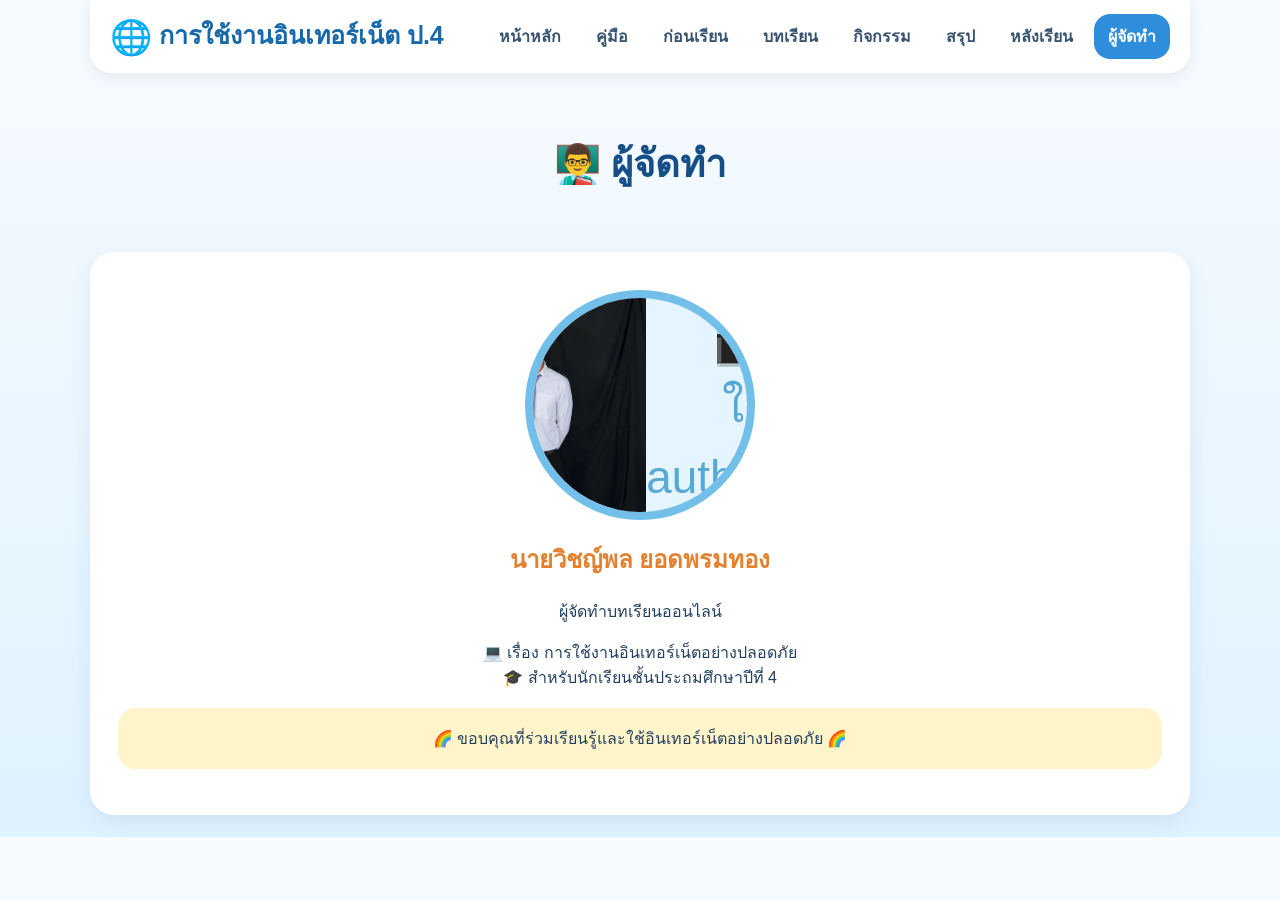
==== author.html @ 115ac47d "Add files via upload" ====
<!DOCTYPE html>
<html lang="th"><head><meta charset="UTF-8"><meta name="viewport" content="width=device-width,initial-scale=1.0">
<title>ผู้จัดทำ</title><link rel="stylesheet" href="style.css"></head><body><div class="container">
<header><div class="brand"><span>🌐</span> การใช้งานอินเทอร์เน็ต ป.4</div><nav>
<a href="index.html">หน้าหลัก</a><a href="guide.html">คู่มือ</a><a href="pretest.html">ก่อนเรียน</a><a href="lesson.html">บทเรียน</a><a href="activity.html">กิจกรรม</a><a href="summary.html">สรุป</a><a href="posttest.html">หลังเรียน</a><a class="active" href="author.html">ผู้จัดทำ</a></nav></header>
<div class="page-title"><h1>👨‍🏫 ผู้จัดทำ</h1></div>
<div class="card author"><div class="photo"><img src="author.jpg" alt="รูปผู้จัดทำ" onerror="this.style.display='none';document.getElementById('ph').style.display='block'"><div id="ph" class="placeholder">📷<br><small>ใส่ author.jpg</small></div></div>
<h2>นายวิชญ์พล ยอดพรมทอง</h2><p>ผู้จัดทำบทเรียนออนไลน์</p><p>💻 เรื่อง การใช้งานอินเทอร์เน็ตอย่างปลอดภัย<br>🎓 สำหรับนักเรียนชั้นประถมศึกษาปีที่ 4</p>
<div class="callout">🌈 ขอบคุณที่ร่วมเรียนรู้และใช้อินเทอร์เน็ตอย่างปลอดภัย 🌈</div></div>
</div></body></html>
---- style.css ----
*{box-sizing:border-box}
body{
 margin:0;font-family:"Trebuchet MS","Tahoma",sans-serif;
 color:#24405f;background:linear-gradient(180deg,#f7fbff 0%,#dff2ff 100%);
}
.container{width:94%;max-width:1100px;margin:auto}
header{
 background:#fff;padding:14px 20px;position:sticky;top:0;z-index:10;
 box-shadow:0 3px 15px rgba(0,0,0,.08);border-radius:0 0 22px 22px;
 display:flex;align-items:center;gap:14px;flex-wrap:wrap
}
.brand{font-size:25px;font-weight:800;color:#1769aa;margin-right:auto}
.brand span{font-size:34px;vertical-align:middle}
nav{display:flex;gap:7px;flex-wrap:wrap;justify-content:center}
nav a{
 text-decoration:none;color:#36536f;padding:10px 14px;border-radius:16px;
 font-weight:700;transition:.2s
}
nav a:hover,nav a.active{background:#2f8edb;color:#fff}
.hero{
 margin:28px 0;background:linear-gradient(135deg,#dff3ff,#fff);
 border-radius:30px;padding:45px 30px;text-align:center;
 box-shadow:0 8px 25px rgba(45,120,180,.12)
}
.badge{display:inline-block;background:#fff;padding:10px 22px;border-radius:30px;color:#216aa4;font-weight:700}
.hero h1{font-size:46px;line-height:1.25;color:#164f88;margin:25px 0 12px}
.hero h1 span{color:#258bd2}
.hero p{font-size:20px;line-height:1.8;max-width:800px;margin:auto;color:#58708a}
.hero-art{font-size:65px;margin:20px 0}
.btn{
 display:inline-block;border:0;text-decoration:none;cursor:pointer;
 background:#248bd4;color:#fff;padding:14px 28px;border-radius:18px;
 font-size:18px;font-weight:800;margin:8px
}
.btn.secondary{background:#fff;color:#2570a9;border:2px solid #b9dff5}
.btn.green{background:#39a66a}
.card{
 background:#fff;border-radius:24px;padding:28px;margin:22px 0;
 box-shadow:0 7px 22px rgba(45,100,150,.10)
}
.card h2{color:#e48131;margin-top:0}
.grid{display:grid;grid-template-columns:repeat(3,1fr);gap:18px}
.small-card{background:#f5fbff;padding:22px;border-radius:20px;text-align:center}
.small-card .icon{font-size:42px}
.content p,.content li{font-size:18px;line-height:1.8}
.callout{background:#fff4ca;padding:18px 22px;border-radius:18px;margin:18px 0}
.safe{background:#e9f8ed;padding:20px;border-radius:20px}
.activity{
 background:#f8f4ff;border:3px dashed #aa8de5;border-radius:22px;
 padding:25px;margin:20px 0
}
.activity h3{color:#6d4bb0}
.question{background:#fff;padding:20px;border-radius:18px;margin:15px 0}
.question label{display:block;padding:9px;border-radius:12px;margin:5px 0;cursor:pointer}
.question label:hover{background:#eef8ff}
input[type=text],textarea{
 width:100%;padding:12px;border:2px solid #c7dceb;border-radius:12px;
 font-size:17px;font-family:inherit
}
textarea{min-height:100px;resize:vertical}
.feedback{margin-top:12px;padding:13px;border-radius:12px;display:none}
.correct{background:#dff6e7;color:#176b38}
.incorrect{background:#ffe4e4;color:#a43737}
.result{font-size:21px;text-align:center;background:#e8f6ff;padding:20px;border-radius:20px}
.author{text-align:center}
.photo{
 width:230px;height:230px;border-radius:50%;margin:10px auto 20px;
 background:#e5f5ff;border:8px solid #72bfe9;display:flex;
 justify-content:center;align-items:center;overflow:hidden
}
.photo img{width:100%;height:100%;object-fit:cover}
.placeholder{font-size:55px;color:#58a8d5}
footer{text-align:center;padding:28px;color:#58708a}
.page-title{text-align:center;padding:35px 10px 10px}
.page-title h1{color:#164f88;font-size:38px}
@media(max-width:850px){.grid{grid-template-columns:1fr 1fr}.brand{width:100%;text-align:center;margin:0}}
@media(max-width:600px){
 header{justify-content:center}.brand{font-size:22px}
 nav a{padding:8px 10px;font-size:14px}
 .hero{padding:30px 18px}.hero h1{font-size:34px}.hero p{font-size:17px}
 .grid{grid-template-columns:1fr}.content p,.content li{font-size:17px}
 .btn{width:90%;margin:6px auto}
}
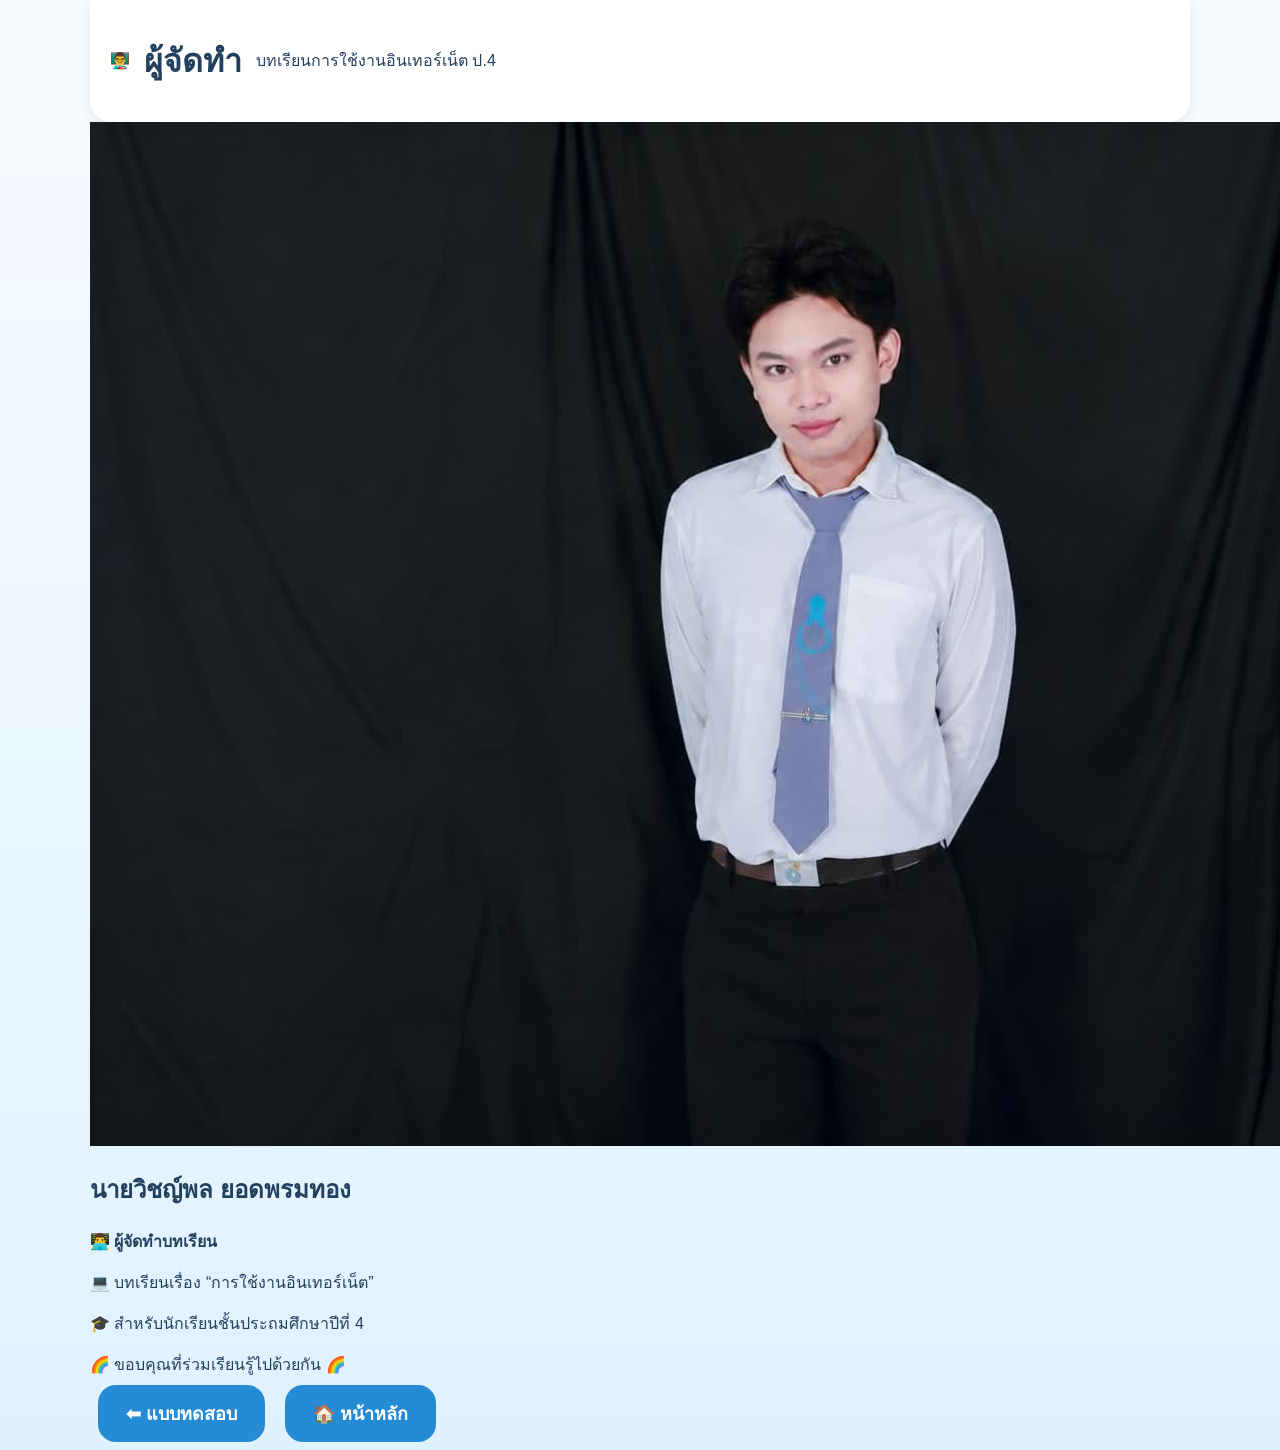
==== commit ed05a598: "Add files via upload" ====
--- a/author.html
+++ b/author.html
@@ -1,10 +1,59 @@
-<!DOCTYPE html>
-<html lang="th"><head><meta charset="UTF-8"><meta name="viewport" content="width=device-width,initial-scale=1.0">
-<title>ผู้จัดทำ</title><link rel="stylesheet" href="style.css"></head><body><div class="container">
-<header><div class="brand"><span>🌐</span> การใช้งานอินเทอร์เน็ต ป.4</div><nav>
-<a href="index.html">หน้าหลัก</a><a href="guide.html">คู่มือ</a><a href="pretest.html">ก่อนเรียน</a><a href="lesson.html">บทเรียน</a><a href="activity.html">กิจกรรม</a><a href="summary.html">สรุป</a><a href="posttest.html">หลังเรียน</a><a class="active" href="author.html">ผู้จัดทำ</a></nav></header>
-<div class="page-title"><h1>👨‍🏫 ผู้จัดทำ</h1></div>
-<div class="card author"><div class="photo"><img src="author.jpg" alt="รูปผู้จัดทำ" onerror="this.style.display='none';document.getElementById('ph').style.display='block'"><div id="ph" class="placeholder">📷<br><small>ใส่ author.jpg</small></div></div>
-<h2>นายวิชญ์พล ยอดพรมทอง</h2><p>ผู้จัดทำบทเรียนออนไลน์</p><p>💻 เรื่อง การใช้งานอินเทอร์เน็ตอย่างปลอดภัย<br>🎓 สำหรับนักเรียนชั้นประถมศึกษาปีที่ 4</p>
-<div class="callout">🌈 ขอบคุณที่ร่วมเรียนรู้และใช้อินเทอร์เน็ตอย่างปลอดภัย 🌈</div></div>
-</div></body></html>+<!DOCTYPE html>
+<html lang="th">
+<head>
+<meta charset="UTF-8">
+<meta name="viewport" content="width=device-width, initial-scale=1.0">
+<title>ผู้จัดทำ</title>
+<link rel="stylesheet" href="style.css">
+</head>
+
+<body>
+
+<div class="container">
+
+<header>
+    <div class="page-icon">👨‍🏫</div>
+    <h1>ผู้จัดทำ</h1>
+    <p>บทเรียนการใช้งานอินเทอร์เน็ต ป.4</p>
+</header>
+
+<div class="author-card">
+
+<div class="photo-frame">
+
+    <img src="author.jpg"
+         alt="รูปผู้จัดทำ"
+         onerror="this.style.display='none'; document.getElementById('photoText').style.display='block';">
+</div>
+
+<h2>นายวิชญ์พล ยอดพรมทอง</h2>
+
+<div class="author-info">
+
+<p>👨‍💻 <b>ผู้จัดทำบทเรียน</b></p>
+
+<p>
+💻 บทเรียนเรื่อง “การใช้งานอินเทอร์เน็ต”
+</p>
+
+<p>
+🎓 สำหรับนักเรียนชั้นประถมศึกษาปีที่ 4
+</p>
+
+</div>
+
+<div class="thank">
+    🌈 ขอบคุณที่ร่วมเรียนรู้ไปด้วยกัน 🌈
+</div>
+
+</div>
+
+<div class="buttons">
+    <a href="quiz.html" class="btn">⬅ แบบทดสอบ</a>
+    <a href="index.html" class="btn next">🏠 หน้าหลัก</a>
+</div>
+
+</div>
+
+</body>
+</html>
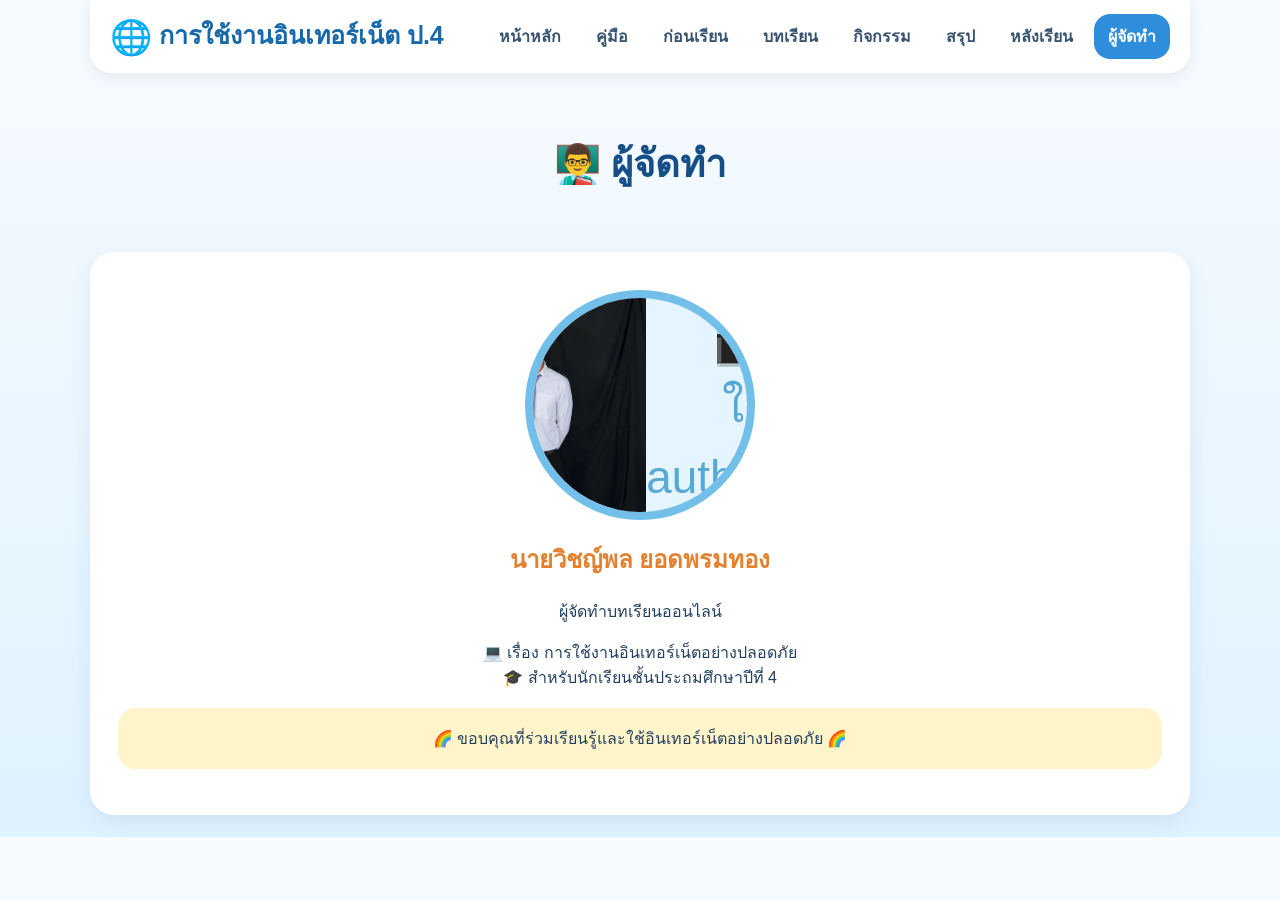
==== commit 86cd7059: "Add files via upload" ====
--- a/author.html
+++ b/author.html
@@ -1,59 +1,10 @@
-<!DOCTYPE html>
-<html lang="th">
-<head>
-<meta charset="UTF-8">
-<meta name="viewport" content="width=device-width, initial-scale=1.0">
-<title>ผู้จัดทำ</title>
-<link rel="stylesheet" href="style.css">
-</head>
-
-<body>
-
-<div class="container">
-
-<header>
-    <div class="page-icon">👨‍🏫</div>
-    <h1>ผู้จัดทำ</h1>
-    <p>บทเรียนการใช้งานอินเทอร์เน็ต ป.4</p>
-</header>
-
-<div class="author-card">
-
-<div class="photo-frame">
-
-    <img src="author.jpg"
-         alt="รูปผู้จัดทำ"
-         onerror="this.style.display='none'; document.getElementById('photoText').style.display='block';">
-</div>
-
-<h2>นายวิชญ์พล ยอดพรมทอง</h2>
-
-<div class="author-info">
-
-<p>👨‍💻 <b>ผู้จัดทำบทเรียน</b></p>
-
-<p>
-💻 บทเรียนเรื่อง “การใช้งานอินเทอร์เน็ต”
-</p>
-
-<p>
-🎓 สำหรับนักเรียนชั้นประถมศึกษาปีที่ 4
-</p>
-
-</div>
-
-<div class="thank">
-    🌈 ขอบคุณที่ร่วมเรียนรู้ไปด้วยกัน 🌈
-</div>
-
-</div>
-
-<div class="buttons">
-    <a href="quiz.html" class="btn">⬅ แบบทดสอบ</a>
-    <a href="index.html" class="btn next">🏠 หน้าหลัก</a>
-</div>
-
-</div>
-
-</body>
-</html>+<!DOCTYPE html>
+<html lang="th"><head><meta charset="UTF-8"><meta name="viewport" content="width=device-width,initial-scale=1.0">
+<title>ผู้จัดทำ</title><link rel="stylesheet" href="style.css"></head><body><div class="container">
+<header><div class="brand"><span>🌐</span> การใช้งานอินเทอร์เน็ต ป.4</div><nav>
+<a href="index.html">หน้าหลัก</a><a href="guide.html">คู่มือ</a><a href="pretest.html">ก่อนเรียน</a><a href="lesson.html">บทเรียน</a><a href="activity.html">กิจกรรม</a><a href="summary.html">สรุป</a><a href="posttest.html">หลังเรียน</a><a class="active" href="author.html">ผู้จัดทำ</a></nav></header>
+<div class="page-title"><h1>👨‍🏫 ผู้จัดทำ</h1></div>
+<div class="card author"><div class="photo"><img src="author.jpg" alt="รูปผู้จัดทำ" onerror="this.style.display='none';document.getElementById('ph').style.display='block'"><div id="ph" class="placeholder">📷<br><small>ใส่ author.jpg</small></div></div>
+<h2>นายวิชญ์พล ยอดพรมทอง</h2><p>ผู้จัดทำบทเรียนออนไลน์</p><p>💻 เรื่อง การใช้งานอินเทอร์เน็ตอย่างปลอดภัย<br>🎓 สำหรับนักเรียนชั้นประถมศึกษาปีที่ 4</p>
+<div class="callout">🌈 ขอบคุณที่ร่วมเรียนรู้และใช้อินเทอร์เน็ตอย่างปลอดภัย 🌈</div></div>
+</div></body></html>
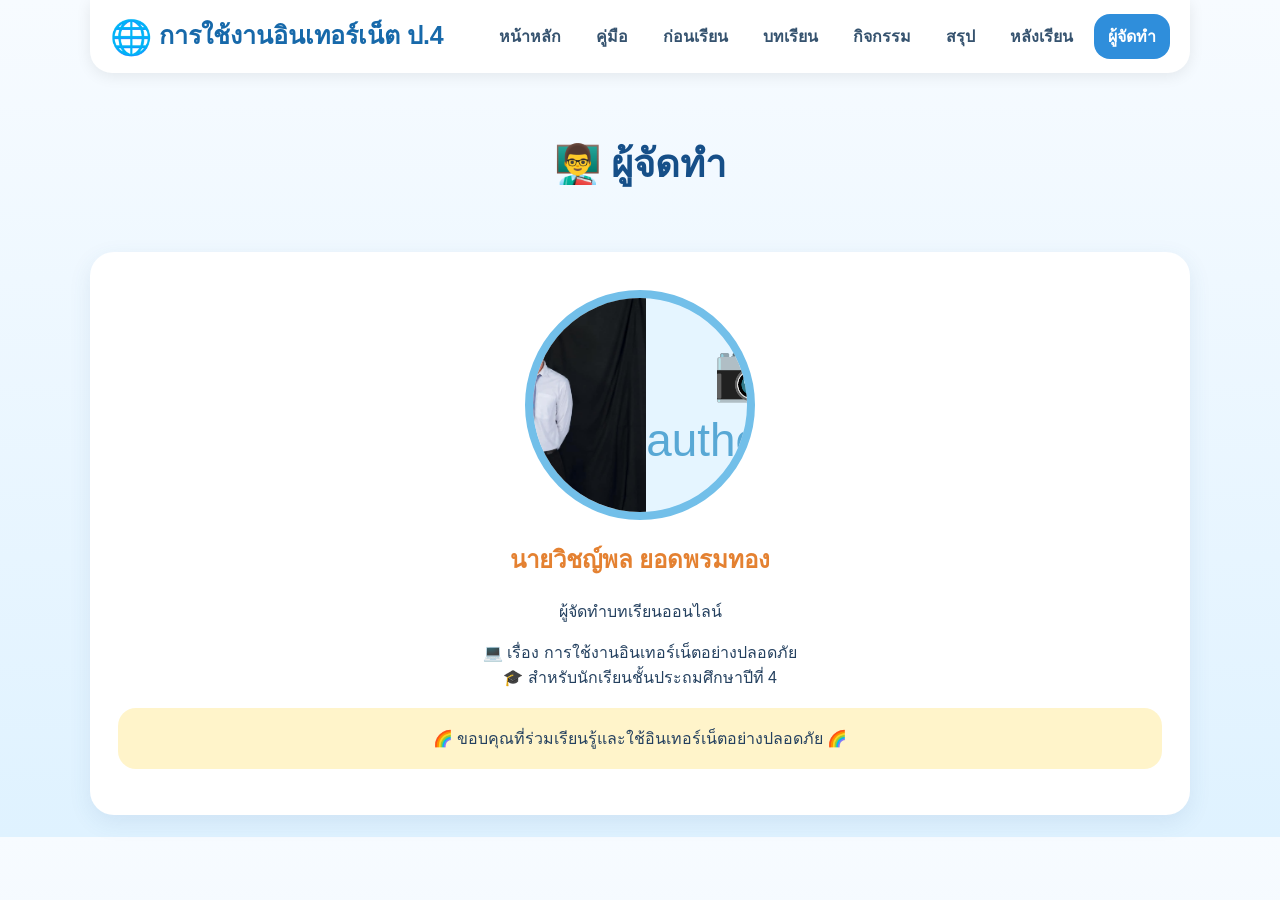
==== commit 4e5ce666: "Update author.html" ====
--- a/author.html
+++ b/author.html
@@ -4,7 +4,7 @@
 <header><div class="brand"><span>🌐</span> การใช้งานอินเทอร์เน็ต ป.4</div><nav>
 <a href="index.html">หน้าหลัก</a><a href="guide.html">คู่มือ</a><a href="pretest.html">ก่อนเรียน</a><a href="lesson.html">บทเรียน</a><a href="activity.html">กิจกรรม</a><a href="summary.html">สรุป</a><a href="posttest.html">หลังเรียน</a><a class="active" href="author.html">ผู้จัดทำ</a></nav></header>
 <div class="page-title"><h1>👨‍🏫 ผู้จัดทำ</h1></div>
-<div class="card author"><div class="photo"><img src="author.jpg" alt="รูปผู้จัดทำ" onerror="this.style.display='none';document.getElementById('ph').style.display='block'"><div id="ph" class="placeholder">📷<br><small>ใส่ author.jpg</small></div></div>
+<div class="card author"><div class="photo"><img src="author.jpg" alt="รูปผู้จัดทำ" onerror="this.style.display='none';document.getElementById('ph').style.display='block'"><div id="ph" class="placeholder">📷<br><small>author.jpg</small></div></div>
 <h2>นายวิชญ์พล ยอดพรมทอง</h2><p>ผู้จัดทำบทเรียนออนไลน์</p><p>💻 เรื่อง การใช้งานอินเทอร์เน็ตอย่างปลอดภัย<br>🎓 สำหรับนักเรียนชั้นประถมศึกษาปีที่ 4</p>
 <div class="callout">🌈 ขอบคุณที่ร่วมเรียนรู้และใช้อินเทอร์เน็ตอย่างปลอดภัย 🌈</div></div>
-</div></body></html>+</div></body></html>
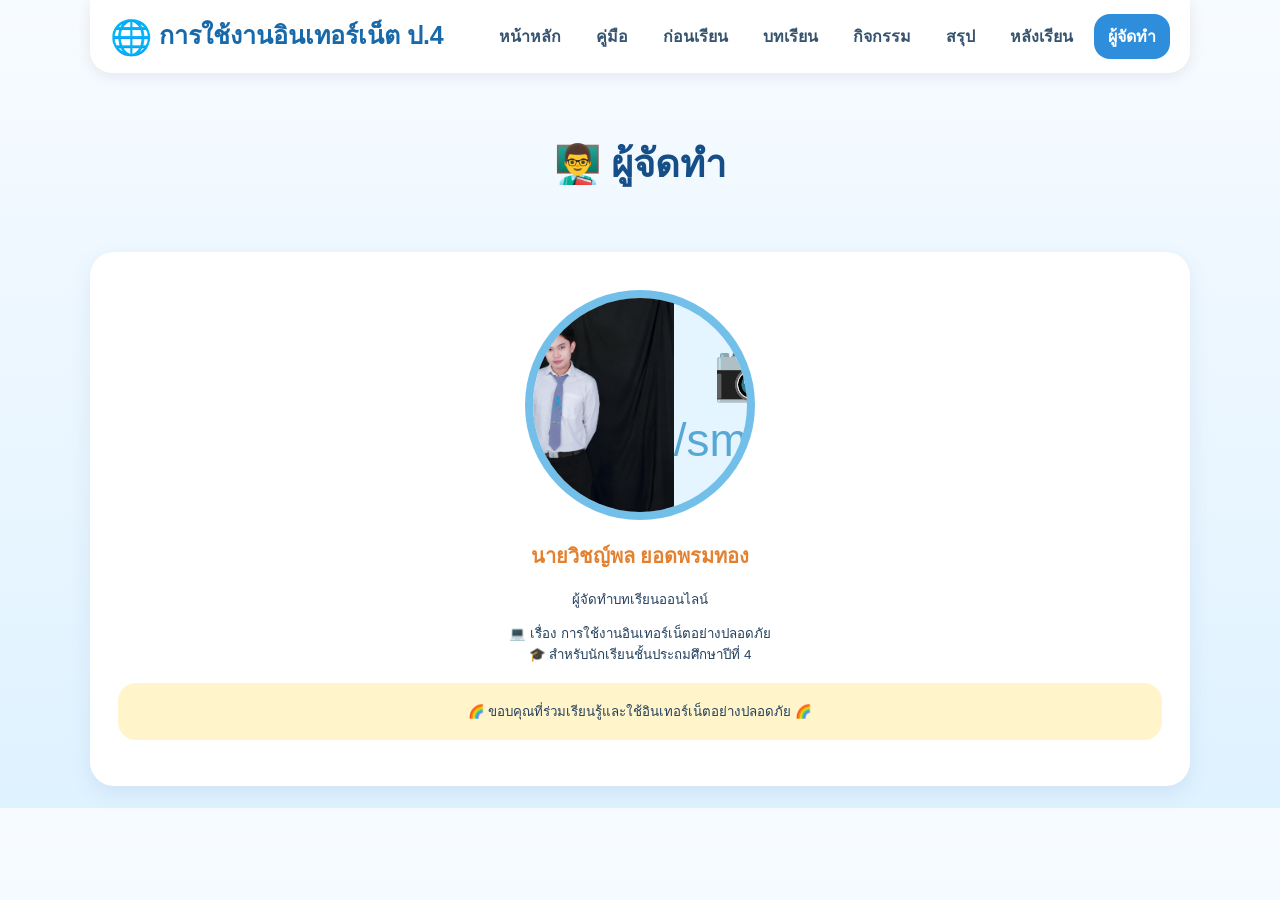
==== commit 64548bd7: "Update author.html" ====
--- a/author.html
+++ b/author.html
@@ -4,7 +4,7 @@
 <header><div class="brand"><span>🌐</span> การใช้งานอินเทอร์เน็ต ป.4</div><nav>
 <a href="index.html">หน้าหลัก</a><a href="guide.html">คู่มือ</a><a href="pretest.html">ก่อนเรียน</a><a href="lesson.html">บทเรียน</a><a href="activity.html">กิจกรรม</a><a href="summary.html">สรุป</a><a href="posttest.html">หลังเรียน</a><a class="active" href="author.html">ผู้จัดทำ</a></nav></header>
 <div class="page-title"><h1>👨‍🏫 ผู้จัดทำ</h1></div>
-<div class="card author"><div class="photo"><img src="author.jpg" alt="รูปผู้จัดทำ" onerror="this.style.display='none';document.getElementById('ph').style.display='block'"><div id="ph" class="placeholder">📷<br><small>author.jpg</small></div></div>
+<div class="card author"><div class="photo"><img src="author.jpg" alt="รูปผู้จัดทำ" onerror="this.style.display='none';document.getElementById('ph').style.display='block'"><div id="ph" class="placeholder">📷<br><small>/small></div></div>
 <h2>นายวิชญ์พล ยอดพรมทอง</h2><p>ผู้จัดทำบทเรียนออนไลน์</p><p>💻 เรื่อง การใช้งานอินเทอร์เน็ตอย่างปลอดภัย<br>🎓 สำหรับนักเรียนชั้นประถมศึกษาปีที่ 4</p>
 <div class="callout">🌈 ขอบคุณที่ร่วมเรียนรู้และใช้อินเทอร์เน็ตอย่างปลอดภัย 🌈</div></div>
 </div></body></html>
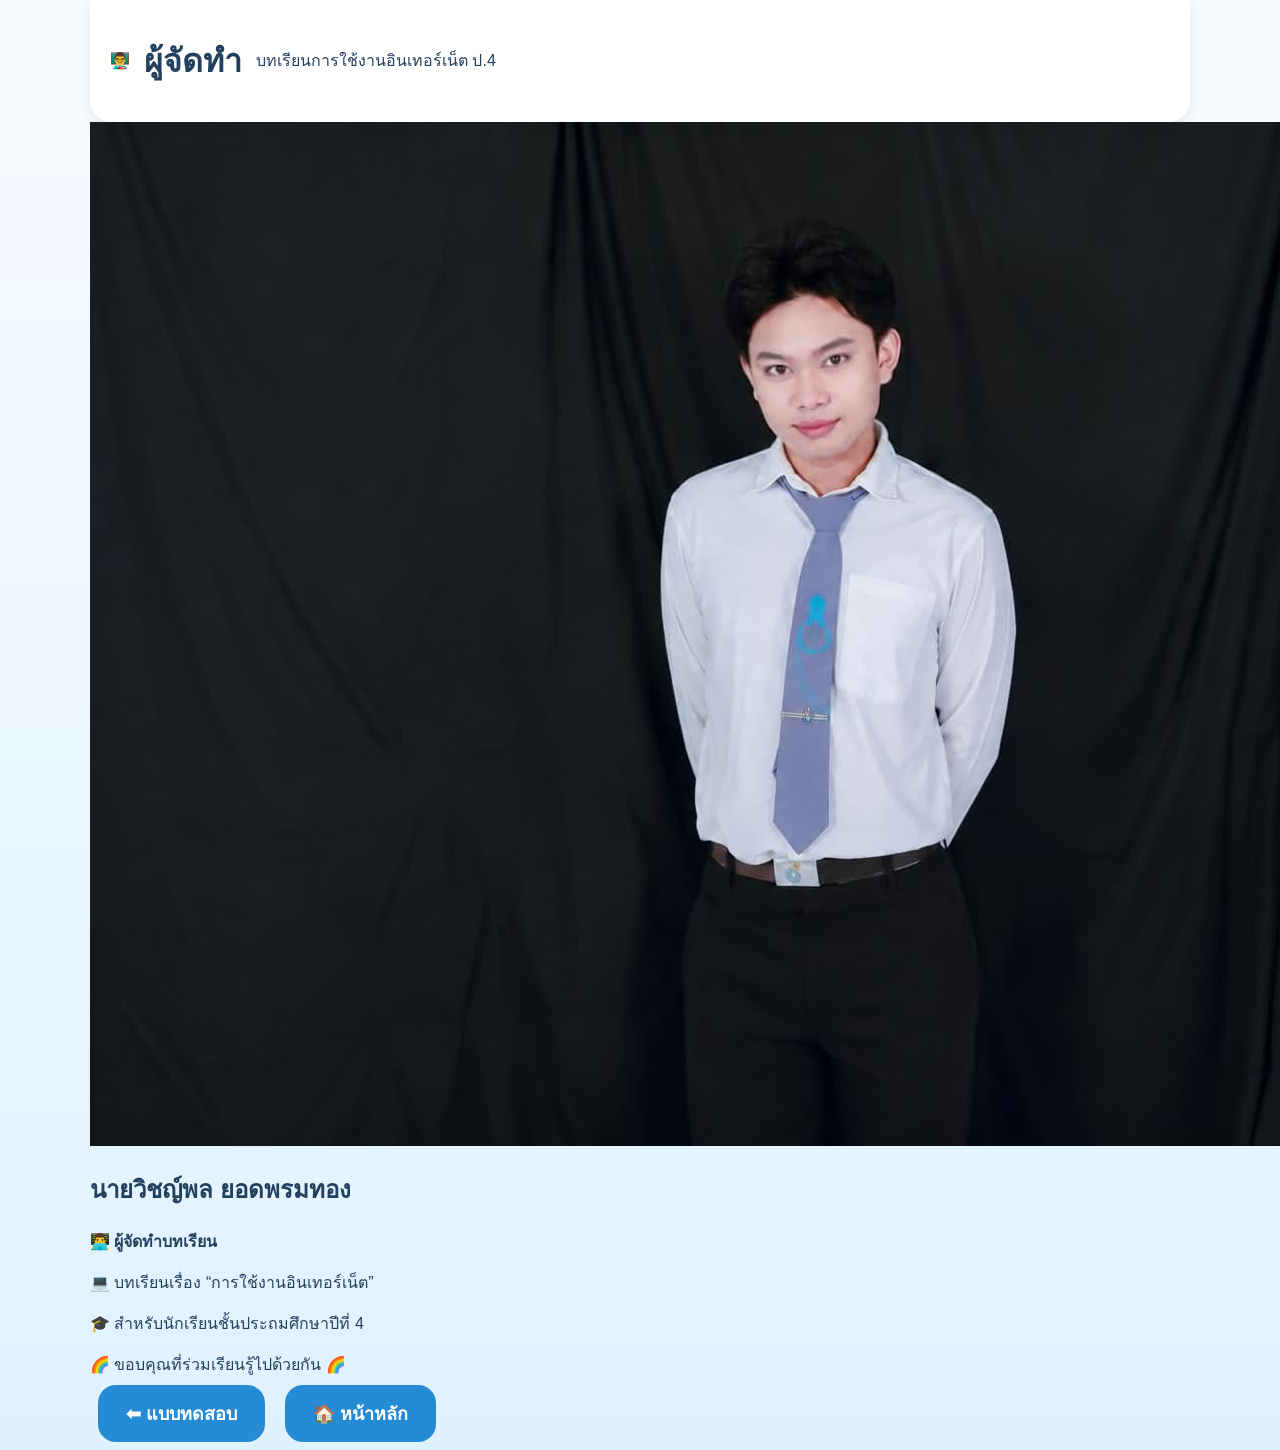
==== commit e45e548a: "Add files via upload" ====
--- a/author.html
+++ b/author.html
@@ -1,10 +1,59 @@
-<!DOCTYPE html>
-<html lang="th"><head><meta charset="UTF-8"><meta name="viewport" content="width=device-width,initial-scale=1.0">
-<title>ผู้จัดทำ</title><link rel="stylesheet" href="style.css"></head><body><div class="container">
-<header><div class="brand"><span>🌐</span> การใช้งานอินเทอร์เน็ต ป.4</div><nav>
-<a href="index.html">หน้าหลัก</a><a href="guide.html">คู่มือ</a><a href="pretest.html">ก่อนเรียน</a><a href="lesson.html">บทเรียน</a><a href="activity.html">กิจกรรม</a><a href="summary.html">สรุป</a><a href="posttest.html">หลังเรียน</a><a class="active" href="author.html">ผู้จัดทำ</a></nav></header>
-<div class="page-title"><h1>👨‍🏫 ผู้จัดทำ</h1></div>
-<div class="card author"><div class="photo"><img src="author.jpg" alt="รูปผู้จัดทำ" onerror="this.style.display='none';document.getElementById('ph').style.display='block'"><div id="ph" class="placeholder">📷<br><small>/small></div></div>
-<h2>นายวิชญ์พล ยอดพรมทอง</h2><p>ผู้จัดทำบทเรียนออนไลน์</p><p>💻 เรื่อง การใช้งานอินเทอร์เน็ตอย่างปลอดภัย<br>🎓 สำหรับนักเรียนชั้นประถมศึกษาปีที่ 4</p>
-<div class="callout">🌈 ขอบคุณที่ร่วมเรียนรู้และใช้อินเทอร์เน็ตอย่างปลอดภัย 🌈</div></div>
-</div></body></html>
+<!DOCTYPE html>
+<html lang="th">
+<head>
+<meta charset="UTF-8">
+<meta name="viewport" content="width=device-width, initial-scale=1.0">
+<title>ผู้จัดทำ</title>
+<link rel="stylesheet" href="style.css">
+</head>
+
+<body>
+
+<div class="container">
+
+<header>
+    <div class="page-icon">👨‍🏫</div>
+    <h1>ผู้จัดทำ</h1>
+    <p>บทเรียนการใช้งานอินเทอร์เน็ต ป.4</p>
+</header>
+
+<div class="author-card">
+
+<div class="photo-frame">
+
+    <img src="author.jpg"
+         alt="รูปผู้จัดทำ"
+         onerror="this.style.display='none'; document.getElementById('photoText').style.display='block';">
+</div>
+
+<h2>นายวิชญ์พล ยอดพรมทอง</h2>
+
+<div class="author-info">
+
+<p>👨‍💻 <b>ผู้จัดทำบทเรียน</b></p>
+
+<p>
+💻 บทเรียนเรื่อง “การใช้งานอินเทอร์เน็ต”
+</p>
+
+<p>
+🎓 สำหรับนักเรียนชั้นประถมศึกษาปีที่ 4
+</p>
+
+</div>
+
+<div class="thank">
+    🌈 ขอบคุณที่ร่วมเรียนรู้ไปด้วยกัน 🌈
+</div>
+
+</div>
+
+<div class="buttons">
+    <a href="quiz.html" class="btn">⬅ แบบทดสอบ</a>
+    <a href="index.html" class="btn next">🏠 หน้าหลัก</a>
+</div>
+
+</div>
+
+</body>
+</html>
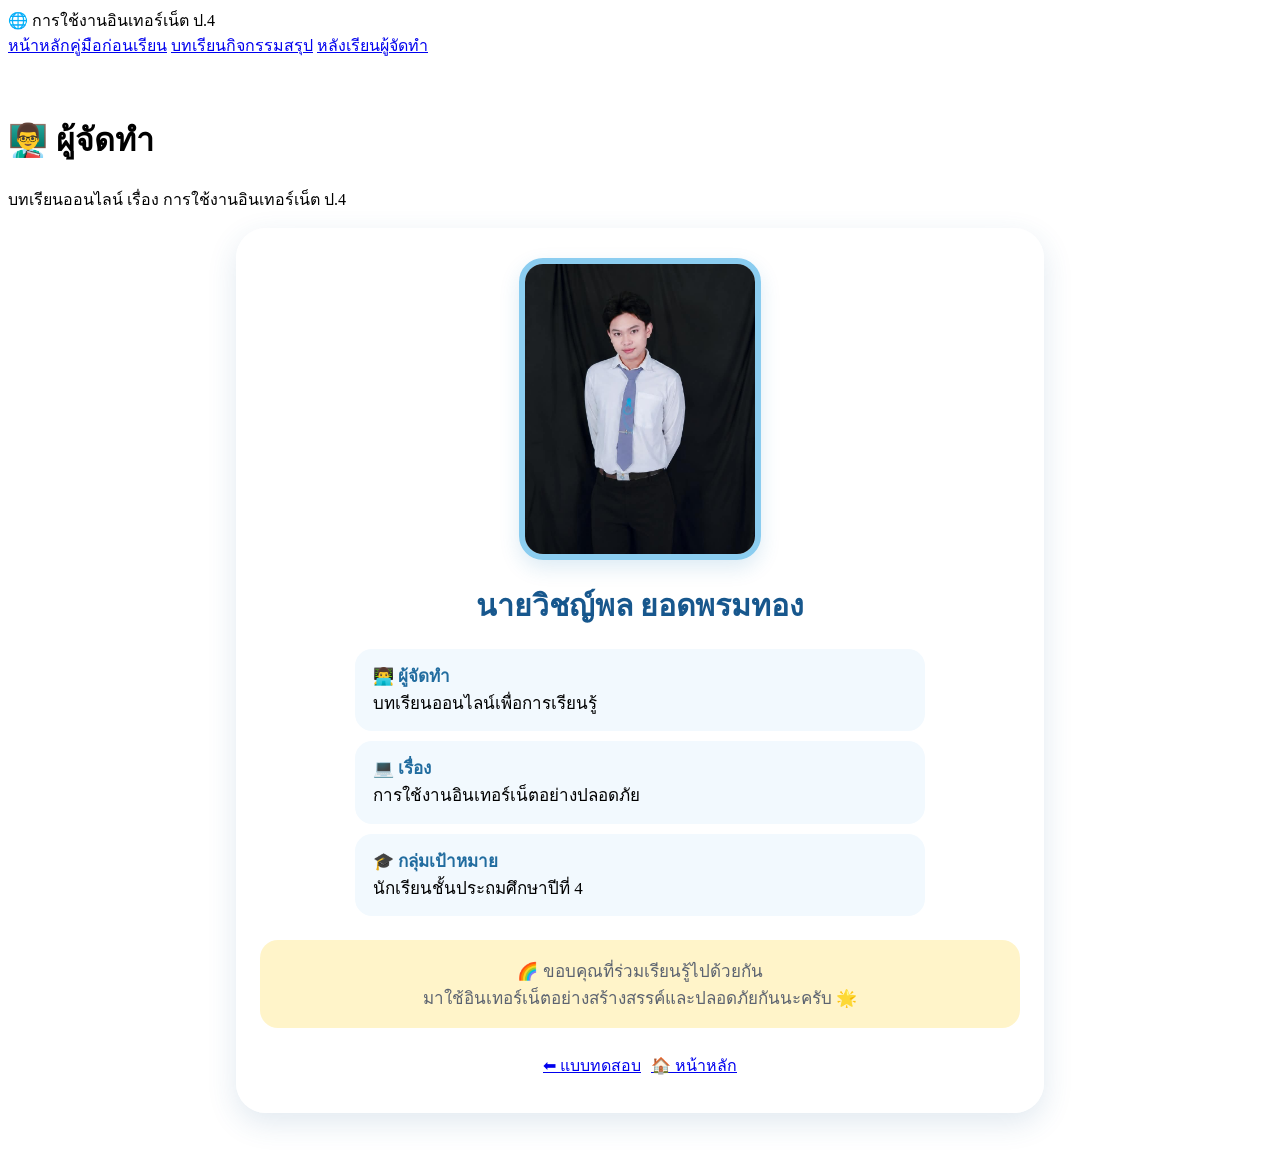
==== commit ef897cf0: "Add files via upload" ====
--- a/author.html
+++ b/author.html
@@ -1,59 +1,56 @@
-<!DOCTYPE html>
-<html lang="th">
-<head>
-<meta charset="UTF-8">
-<meta name="viewport" content="width=device-width, initial-scale=1.0">
-<title>ผู้จัดทำ</title>
-<link rel="stylesheet" href="style.css">
-</head>
-
-<body>
-
-<div class="container">
-
-<header>
-    <div class="page-icon">👨‍🏫</div>
-    <h1>ผู้จัดทำ</h1>
-    <p>บทเรียนการใช้งานอินเทอร์เน็ต ป.4</p>
-</header>
-
-<div class="author-card">
-
-<div class="photo-frame">
-
-    <img src="author.jpg"
-         alt="รูปผู้จัดทำ"
-         onerror="this.style.display='none'; document.getElementById('photoText').style.display='block';">
-</div>
-
-<h2>นายวิชญ์พล ยอดพรมทอง</h2>
-
-<div class="author-info">
-
-<p>👨‍💻 <b>ผู้จัดทำบทเรียน</b></p>
-
-<p>
-💻 บทเรียนเรื่อง “การใช้งานอินเทอร์เน็ต”
-</p>
-
-<p>
-🎓 สำหรับนักเรียนชั้นประถมศึกษาปีที่ 4
-</p>
-
-</div>
-
-<div class="thank">
-    🌈 ขอบคุณที่ร่วมเรียนรู้ไปด้วยกัน 🌈
-</div>
-
-</div>
-
-<div class="buttons">
-    <a href="quiz.html" class="btn">⬅ แบบทดสอบ</a>
-    <a href="index.html" class="btn next">🏠 หน้าหลัก</a>
-</div>
-
-</div>
-
-</body>
+<!DOCTYPE html>
+<html lang="th">
+<head>
+<meta charset="UTF-8">
+<meta name="viewport" content="width=device-width, initial-scale=1.0">
+<title>ผู้จัดทำ | การใช้งานอินเทอร์เน็ต ป.4</title>
+<link rel="stylesheet" href="style.css">
+<style>
+.author-page{padding:35px 0 50px}
+.author-box{max-width:760px;margin:0 auto;background:rgba(255,255,255,.97);border-radius:30px;padding:30px 24px 35px;box-shadow:0 10px 30px rgba(40,100,150,.14);text-align:center}
+.author-photo{width:230px;height:290px;margin:0 auto 22px;border-radius:24px;overflow:hidden;background:linear-gradient(135deg,#e6f6ff,#f7fbff);border:6px solid #8bcdf0;box-shadow:0 8px 20px rgba(30,120,180,.15)}
+.author-photo img{width:100%;height:100%;object-fit:cover;display:block}
+.author-placeholder{width:100%;height:100%;display:flex;align-items:center;justify-content:center;flex-direction:column;color:#5da6d2;font-size:55px}
+.author-placeholder small{font-size:14px;color:#6b8195;margin-top:8px}
+.author-name{color:#17578d;font-size:30px;margin:12px 0 20px}
+.author-details{max-width:570px;margin:auto;text-align:left}
+.author-detail{background:#f2f9fe;border-radius:17px;padding:14px 18px;margin:10px 0;font-size:17px;line-height:1.6}
+.author-detail strong{color:#216c9f}
+.author-message{margin:24px auto 5px;background:#fff4c9;border-radius:18px;padding:17px;color:#5c6370;font-size:17px}
+.author-buttons{margin-top:25px;display:flex;justify-content:center;flex-wrap:wrap;gap:10px}
+@media(max-width:600px){.author-box{padding:24px 16px 28px}.author-photo{width:200px;height:255px}.author-name{font-size:25px}.author-detail{font-size:16px}}
+</style>
+</head>
+<body>
+<div class="container">
+<header>
+<div class="brand"><span>🌐</span> การใช้งานอินเทอร์เน็ต ป.4</div>
+<nav>
+<a href="index.html">หน้าหลัก</a><a href="guide.html">คู่มือ</a><a href="pretest.html">ก่อนเรียน</a>
+<a href="lesson.html">บทเรียน</a><a href="activity.html">กิจกรรม</a><a href="summary.html">สรุป</a>
+<a href="posttest.html">หลังเรียน</a><a class="active" href="author.html">ผู้จัดทำ</a>
+</nav>
+</header>
+<main class="author-page">
+<div class="page-title"><h1>👨‍🏫 ผู้จัดทำ</h1><p>บทเรียนออนไลน์ เรื่อง การใช้งานอินเทอร์เน็ต ป.4</p></div>
+<section class="author-box">
+<div class="author-photo">
+<img src="author.jpg" alt="รูปผู้จัดทำ" onerror="this.style.display='none';document.getElementById('authorPlaceholder').style.display='flex';">
+<div id="authorPlaceholder" class="author-placeholder" style="display:none;">📷<small>ใส่รูปผู้จัดทำ<br>ชื่อไฟล์ author.jpg</small></div>
+</div>
+<h2 class="author-name">นายวิชญ์พล ยอดพรมทอง</h2>
+<div class="author-details">
+<div class="author-detail">👨‍💻 <strong>ผู้จัดทำ</strong><br>บทเรียนออนไลน์เพื่อการเรียนรู้</div>
+<div class="author-detail">💻 <strong>เรื่อง</strong><br>การใช้งานอินเทอร์เน็ตอย่างปลอดภัย</div>
+<div class="author-detail">🎓 <strong>กลุ่มเป้าหมาย</strong><br>นักเรียนชั้นประถมศึกษาปีที่ 4</div>
+</div>
+<div class="author-message">🌈 ขอบคุณที่ร่วมเรียนรู้ไปด้วยกัน<br>มาใช้อินเทอร์เน็ตอย่างสร้างสรรค์และปลอดภัยกันนะครับ 🌟</div>
+<div class="author-buttons">
+<a class="btn secondary" href="posttest.html">⬅ แบบทดสอบ</a>
+<a class="btn" href="index.html">🏠 หน้าหลัก</a>
+</div>
+</section>
+</main>
+</div>
+</body>
 </html>
